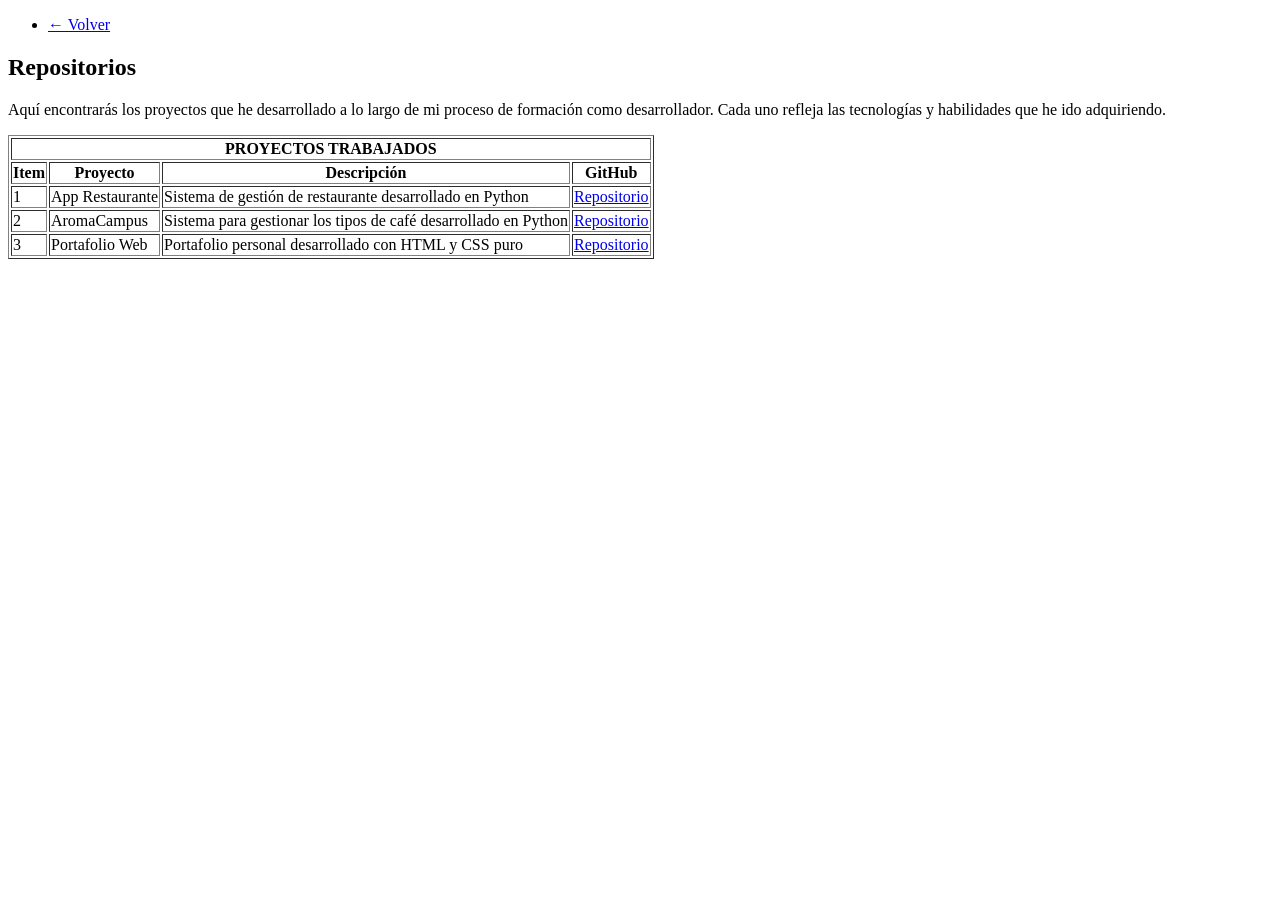
==== repositorio.html @ f061a0c4 "html del repositorio" ====
<!DOCTYPE html>
<html lang="es">

<head>
    <meta charset="UTF-8">
    <meta name="viewport" content="width=device-width, initial-scale=1.0">
    <link rel="stylesheet" href="./css/style.css">
    <title>Repositorios Portafolio</title>
</head>

<body>

    <header>
        <nav>
            <ul>
                <li><a class="a-encabezado" href="./index.html">← Volver</a></li>
            </ul>
        </nav>
    </header>

    <main>

        <!-- SECCIÓN: REPOSITORIOS -->
        <section id="repositorios">
            <h2>Repositorios</h2>
            <p>Aquí encontrarás los proyectos que he desarrollado a lo largo de mi proceso de formación como desarrollador. Cada uno refleja las tecnologías y habilidades que he ido adquiriendo.</p>

            <table border="1">
                <thead>
                    <tr>
                        <th colspan="4">PROYECTOS TRABAJADOS</th>
                    </tr>
                    <tr>
                        <th>Item</th>
                        <th>Proyecto</th>
                        <th>Descripción</th>
                        <th>GitHub</th>
                    </tr>
                </thead>
                <tbody>
                    <tr>
                        <td>1</td>
                        <td>App Restaurante</td>
                        <td>Sistema de gestión de restaurante desarrollado en Python</td>
                        <td><a href="https://github.com/aldair27-c/app-restaurante" target="_blank">Repositorio</a></td>
                    </tr>
                    <tr>
                        <td>2</td>
                        <td>AromaCampus</td>
                        <td>Sistema para gestionar los tipos de café desarrollado en Python</td>
                        <td><a href="https://github.com/aldair27-c/AromaCampus" target="_blank">Repositorio</a></td>
                    </tr>
                    <tr>
                        <td>3</td>
                        <td>Portafolio Web</td>
                        <td>Portafolio personal desarrollado con HTML y CSS puro</td>
                        <td><a href="https://github.com/aldair27-c" target="_blank">Repositorio</a></td>
                    </tr>
                </tbody>
            </table>

        </section>

    </main>



</body>

</html>
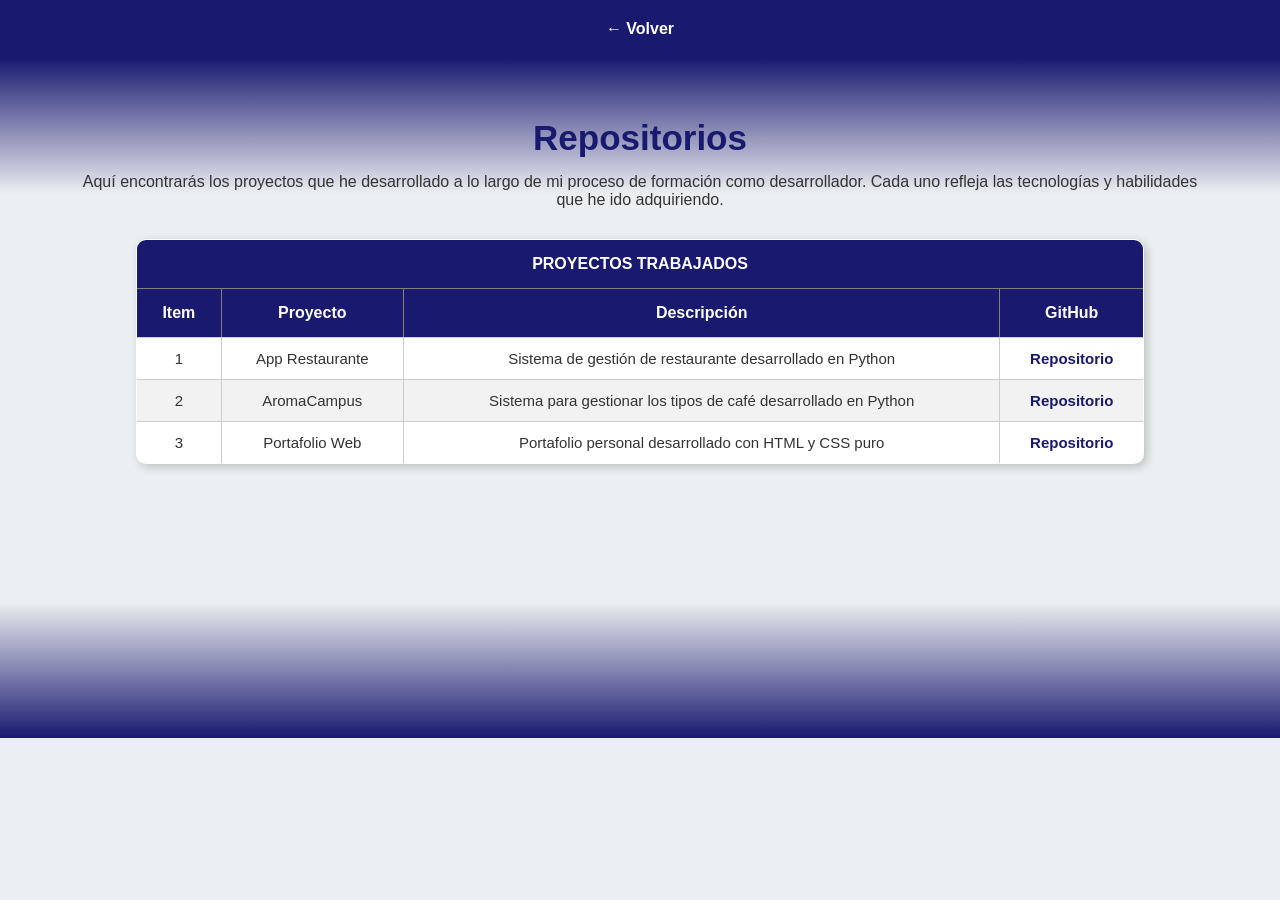
==== commit cdfd869e: "css del team y repositorio" ====
--- a/repositorio.html
+++ b/repositorio.html
@@ -4,7 +4,7 @@
 <head>
     <meta charset="UTF-8">
     <meta name="viewport" content="width=device-width, initial-scale=1.0">
-    <link rel="stylesheet" href="./css/style.css">
+    <link rel="stylesheet" href="./css/repositorio.css">
     <title>Repositorios Portafolio</title>
 </head>
 
--- a/css/repositorio.css
+++ b/css/repositorio.css
@@ -0,0 +1,102 @@
+
+* {
+    padding: 0;
+    margin: 0;
+    box-sizing: border-box;
+}
+
+/*  BODY */
+
+body {
+    font-family: sans-serif;
+    background-color: #ECEFF1;
+    color: #333;
+}
+
+/* HEADER / NAV */
+
+header {
+    background-color: #191970;
+    padding: 20px;
+    text-align: center;
+}
+
+nav ul {
+    list-style: none;
+}
+
+nav ul li {
+    display: inline;
+    margin: 0 15px;
+}
+
+.a-encabezado {
+    text-decoration: none;
+    color: white;
+    font-weight: bold;
+}
+
+.a-encabezado:hover {
+    color: #191970;
+    background-color: white;
+    padding: 5px 8px;
+    border-radius: 4px;
+}
+
+/* REPOSITORIOS*/
+
+#repositorios {
+    background: linear-gradient(to bottom, #191970 0%, #ECEFF1 20%, #ECEFF1 80%, #191970 100%);
+    padding: 60px 80px;
+    min-height: 680px;
+    text-align: center;
+}
+
+#repositorios h2 {
+    font-size: 35px;
+    color: #191970;
+    margin-bottom: 15px;
+}
+
+#repositorios p {
+    font-size: 16px;
+    color: #333;
+    margin-bottom: 30px;
+}
+
+#repositorios table {
+    width: 90%;
+    margin: auto;
+    border-collapse: collapse;
+    background-color: white;
+    border-radius: 10px;
+    overflow: hidden;
+    box-shadow: 3px 3px 10px rgba(0, 0, 0, 0.2);
+}
+
+#repositorios th {
+    background-color: #191970;
+    color: white;
+    padding: 15px;
+    font-size: 16px;
+}
+
+#repositorios td {
+    padding: 12px;
+    border: 1px solid #ccc;
+    font-size: 15px;
+}
+
+#repositorios tr:nth-child(even) {
+    background-color: #f2f2f2;
+}
+
+#repositorios a {
+    color: #191970;
+    text-decoration: none;
+    font-weight: bold;
+}
+
+#repositorios a:hover {
+    text-decoration: underline;
+}
